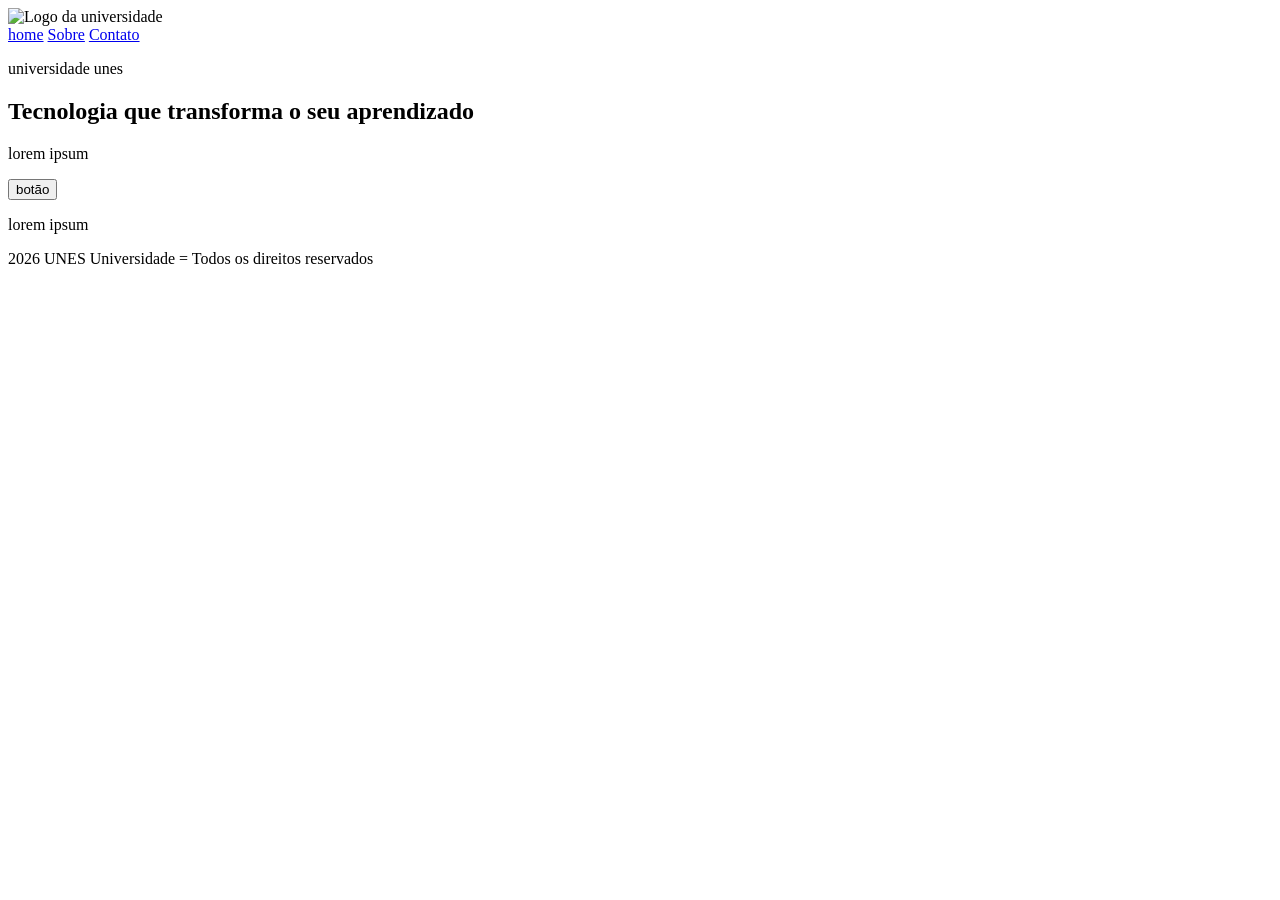
==== index.html @ 4b0fa89b "First commit" ====
<!DOCTYPE html>
<html>
    <head>
        <meta charset="utf-8">
        <meta name="viewport" content="width=width-device, initial-scale=1.0">
        <title>Unes</title>
    </head>
    <body>
        
        <header id="cabecalho">
            <img src="logo.png" alt="Logo da universidade">
            <nav>
                <a href="index.html">home</a>
                <a href="pages/sobre.html">Sobre</a>
                <a href="pages/contato.html">Contato</a>
            </nav>
        </header>

        <main>
            <p>universidade unes</p>
            <h2>Tecnologia que transforma o seu aprendizado</h2>
            <p>lorem ipsum</p>
            <button>botão</button>
        </main>
        
        <section>
            <p>lorem ipsum</p>
        </section>

        <footer>
            <p>2026 UNES Universidade = Todos os direitos reservados</p>
        </footer>

    </body>
</html>
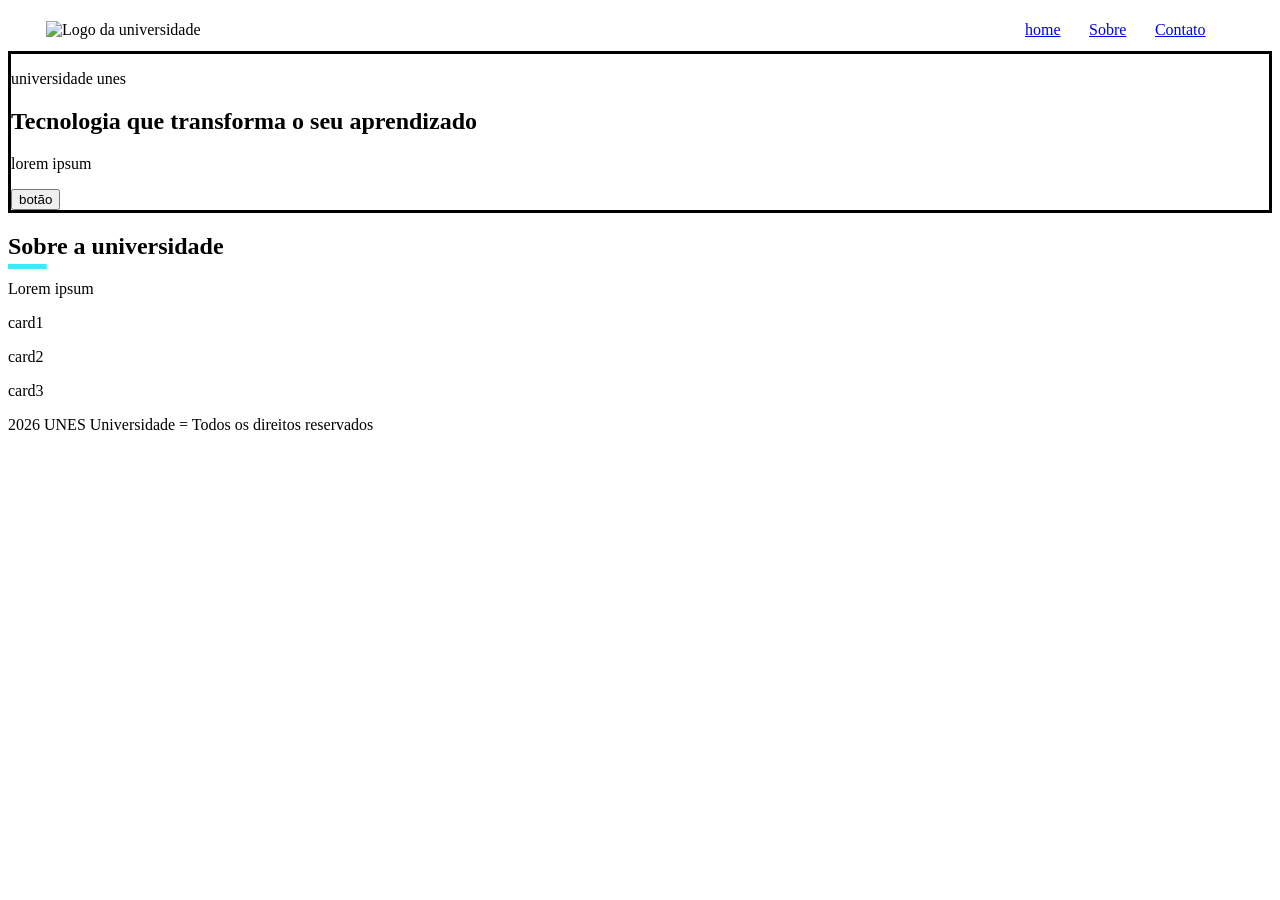
==== commit aa3708d9: "Implementação css inicial" ====
--- a/index.html
+++ b/index.html
@@ -4,29 +4,42 @@
         <meta charset="utf-8">
         <meta name="viewport" content="width=width-device, initial-scale=1.0">
         <title>Unes</title>
+        <link rel="stylesheet" href="css/style.css">
     </head>
     <body>
         
         <header id="cabecalho">
-            <img src="logo.png" alt="Logo da universidade">
-            <nav>
-                <a href="index.html">home</a>
-                <a href="pages/sobre.html">Sobre</a>
-                <a href="pages/contato.html">Contato</a>
+            <img src="images/logo.png" alt="Logo da universidade">
+            <nav id="navi">
+                <ul>
+                <li><a href="index.html">home</a></li>
+                <li><a href="pages/sobre.html">Sobre</a></li>
+                <li><a href="pages/contato.html">Contato</a></li>
+                </ul>
             </nav>
         </header>
 
         <main>
-            <p>universidade unes</p>
-            <h2>Tecnologia que transforma o seu aprendizado</h2>
-            <p>lorem ipsum</p>
-            <button>botão</button>
+
+            <section id="banner">
+                <p>universidade unes</p>
+                <h2>Tecnologia que transforma o seu aprendizado</h2>
+                <p>lorem ipsum</p>
+                <button>botão</button>
+            </section>
+
+            <section>
+                <h2><span class="txt_underline">Sob</span>re a universidade</h2>
+                <p>Lorem ipsum</p>
+                <div id="cards">
+                    <p>card1</p>
+                    <p>card2</p>
+                    <p>card3</p>
+                </div>
+            </section>
+
         </main>
         
-        <section>
-            <p>lorem ipsum</p>
-        </section>
-
         <footer>
             <p>2026 UNES Universidade = Todos os direitos reservados</p>
         </footer>
--- a/css/style.css
+++ b/css/style.css
@@ -0,0 +1,27 @@
+#cabecalho {
+    display:flex;
+    justify-content: space-between;
+    align-items: center;
+    padding: 1% 3%;
+}
+
+#navi {
+    width: 20%;
+}
+
+#banner {
+    border-style: solid;
+}
+
+ul {
+    list-style-type: none;
+    padding: 0;
+    margin: 0;
+    display:flex;
+    justify-content: space-evenly;
+}
+
+.txt_underline {
+    text-decoration: underline rgb(58, 234, 247) solid 5px;
+    text-underline-offset: 10px;
+}
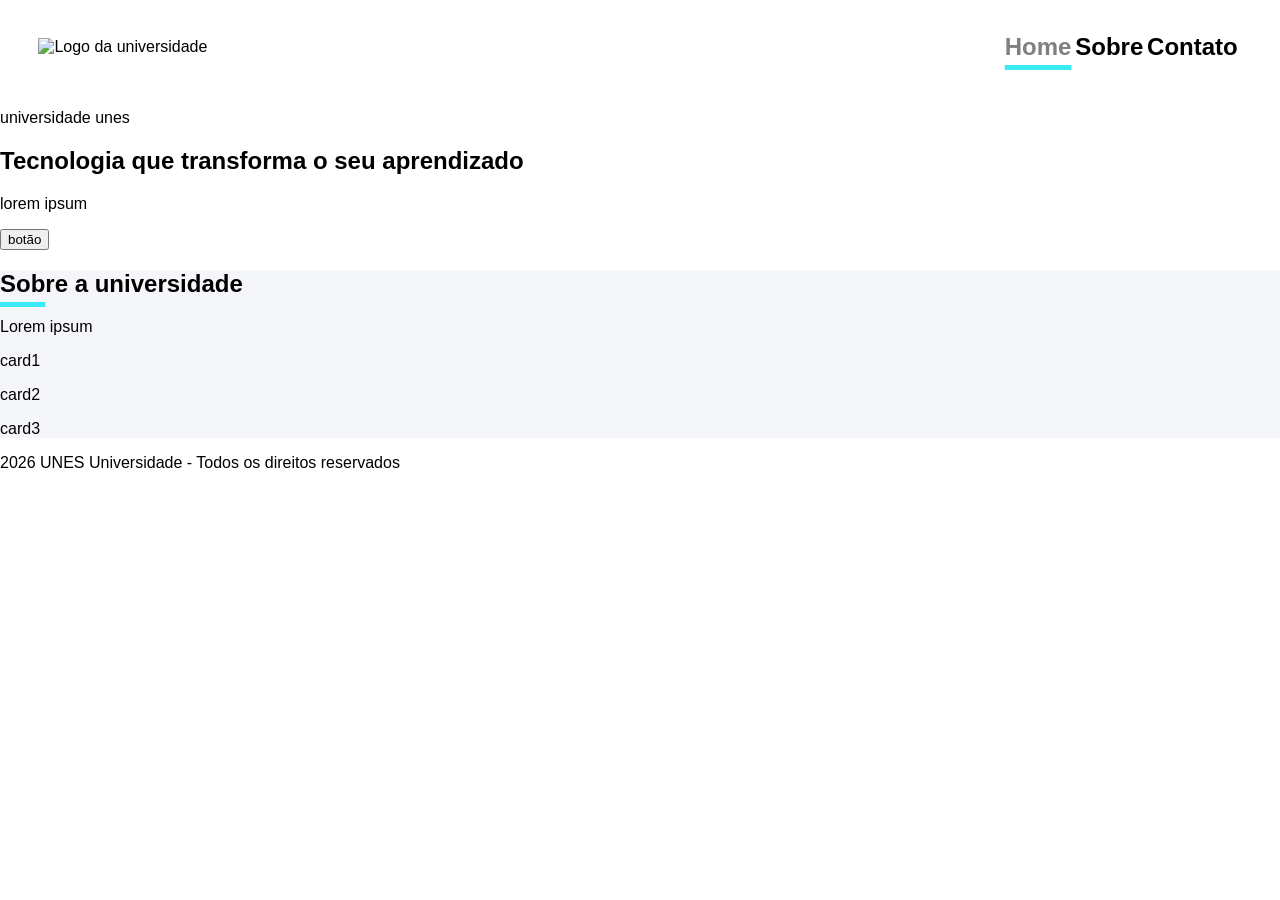
==== commit 68db57bd: "Inicio css" ====
--- a/index.html
+++ b/index.html
@@ -10,17 +10,17 @@
         
         <header id="cabecalho">
             <img src="images/logo.png" alt="Logo da universidade">
+            
             <nav id="navi">
                 <ul>
-                <li><a href="index.html">home</a></li>
-                <li><a href="pages/sobre.html">Sobre</a></li>
-                <li><a href="pages/contato.html">Contato</a></li>
+                <li><a href="index.html" class="selecionado"><h2>Home</h2></a></li>
+                <li><a href="pages/sobre.html"><h2>Sobre</h2></a></li>
+                <li><a href="pages/contato.html"><h2>Contato</h2></a></li>
                 </ul>
             </nav>
         </header>
 
         <main>
-
             <section id="banner">
                 <p>universidade unes</p>
                 <h2>Tecnologia que transforma o seu aprendizado</h2>
@@ -28,7 +28,7 @@
                 <button>botão</button>
             </section>
 
-            <section>
+            <section id="info-index">
                 <h2><span class="txt_underline">Sob</span>re a universidade</h2>
                 <p>Lorem ipsum</p>
                 <div id="cards">
@@ -37,12 +37,10 @@
                     <p>card3</p>
                 </div>
             </section>
-
         </main>
         
         <footer>
-            <p>2026 UNES Universidade = Todos os direitos reservados</p>
+            <p>2026 UNES Universidade - Todos os direitos reservados</p>
         </footer>
-
     </body>
 </html>
--- a/css/style.css
+++ b/css/style.css
@@ -1,3 +1,4 @@
+/* Geral */
 #cabecalho {
     display:flex;
     justify-content: space-between;
@@ -10,7 +11,7 @@
 }
 
 #banner {
-    border-style: solid;
+    margin-bottom: 0%;
 }
 
 ul {
@@ -21,7 +22,114 @@
     justify-content: space-evenly;
 }
 
+a {
+    color: black;
+    text-decoration: none;
+}
+
+.selecionado {
+    color: grey;
+    text-decoration: underline rgb(58, 234, 247) solid 5px;
+    text-underline-offset: 10px;
+}
+
 .txt_underline {
     text-decoration: underline rgb(58, 234, 247) solid 5px;
     text-underline-offset: 10px;
 }
+
+/* Index */
+
+#info-index {
+    background-color: #f5f6fa;
+    margin-top: 0%;
+}
+
+/* Sobre */
+
+
+/* test */
+* {
+    box-sizing: border-box;
+  }
+  
+  body {
+    margin: 0;
+    font-family: Arial, Helvetica, sans-serif;
+  }
+  
+  .contact-banner {
+    position: relative;
+    height: 170px;
+    overflow: hidden;
+  
+    display: flex;
+    align-items: center;
+  
+    padding: 0 44px;
+  
+    background: linear-gradient(
+      110deg,
+      #394364 0%,
+      #4d5b86 55%,
+      #6574a2 100%
+    );
+  
+    color: white;
+  }
+  
+  /* Text */
+  .content {
+    position: relative;
+    z-index: 2;
+  }
+  
+  .eyebrow {
+    display: block;
+  
+    margin-bottom: 8px;
+  
+    color: #25c8c0;
+    font-size: 11px;
+    font-weight: 700;
+    letter-spacing: 2px;
+  }
+  
+  h1 {
+    margin: 0;
+  
+    font-size: 24px;
+    font-weight: 700;
+  }
+  
+  /* Large translucent circle */
+  .circle {
+    position: absolute;
+  
+    width: 98px;
+    height: 98px;
+  
+    right: 60px;
+    top: 32px;
+  
+    border-radius: 50%;
+  
+    background: rgba(255, 255, 255, 0.12);
+  }
+  
+  /* Dot pattern */
+  
+  
+  .dots {
+    width: clamp(60px, 8vw, 80px);
+    height: clamp(70px, 10vw, 100px);
+  
+    background-image: radial-gradient(
+      circle,
+      rgba(255, 255, 255, 0.5) 1.5px,
+      transparent 1.5px
+    );
+  
+    background-size: clamp(8px, 1vw, 10px)
+                     clamp(8px, 1vw, 10px);
+  }
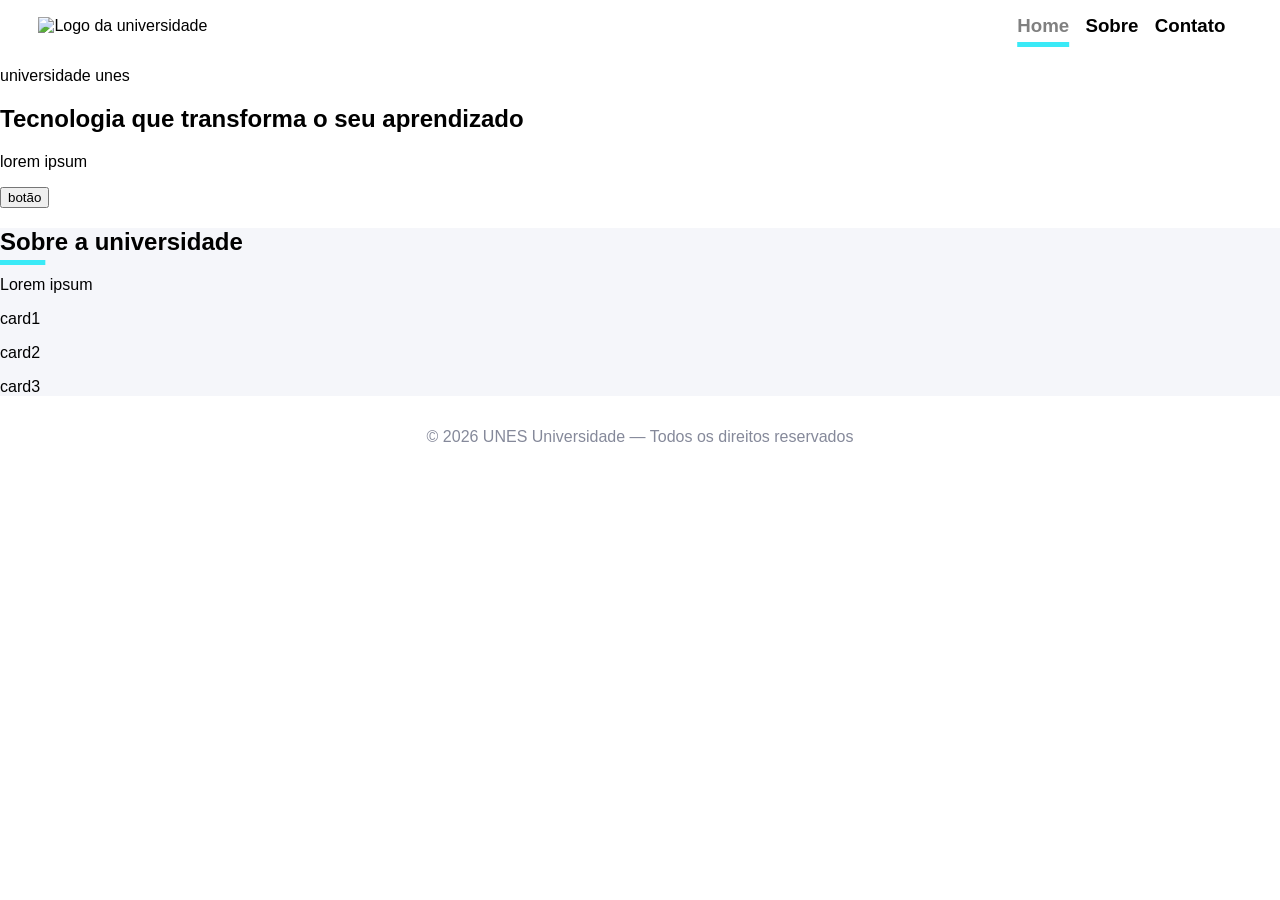
==== commit 251019a3: "Finalização do contato" ====
--- a/index.html
+++ b/index.html
@@ -13,9 +13,9 @@
             
             <nav id="navi">
                 <ul>
-                <li><a href="index.html" class="selecionado"><h2>Home</h2></a></li>
-                <li><a href="pages/sobre.html"><h2>Sobre</h2></a></li>
-                <li><a href="pages/contato.html"><h2>Contato</h2></a></li>
+                <li><a href="index.html" class="selecionado" class="nav-links"><h3>Home</h3></a></li>
+                <li><a href="pages/sobre.html" class="nav-links"><h3>Sobre</h3></a></li>
+                <li><a href="pages/contato.html" class="nav-links"><h3>Contato</h3></a></li>
                 </ul>
             </nav>
         </header>
@@ -40,7 +40,7 @@
         </main>
         
         <footer>
-            <p>2026 UNES Universidade - Todos os direitos reservados</p>
+            <p>© 2026 UNES Universidade — Todos os direitos reservados</p>
         </footer>
     </body>
 </html>
--- a/css/style.css
+++ b/css/style.css
@@ -1,31 +1,83 @@
 /* Geral */
+* {
+  box-sizing: border-box;
+}
+
+body {
+  margin: 0;
+  font-family: Arial, Helvetica, sans-serif !important;
+}
+
+.text-links {
+  display: block;
+  font-size: 1.17em;
+  margin-block-start: 1em;
+  margin-inline-end: 0px;
+  font-weight: bold;
+  unicode-bidi: isolate;
+}
+
 #cabecalho {
     display:flex;
     justify-content: space-between;
     align-items: center;
-    padding: 1% 3%;
+    height: 3vw;
+    padding: 2% 3%;
 }
 
 #navi {
     width: 20%;
 }
 
-#banner {
-    margin-bottom: 0%;
+footer {
+  display: flex;
+  justify-content: center ;
+}
+
+footer p{
+  color: #85899a;
+  font-weight: 500;
+}
+
+.banner {
+  display: flex;
+  align-items: center;
+  height: 10vw;
+  padding-left: 2vw;
+  margin-bottom: 0px;
+
+  background: linear-gradient(
+    110deg,
+    #394364 0%,
+    #4d5b86 55%,
+    #6574a2 100%
+);
+
+  color: white;
+}
+
+.banner-content p {
+  display: block;
+  color: #25c8c0; 
+  font-size: 11px;
+  font-weight: 700;
+  letter-spacing: 2px;
 }
 
 ul {
     list-style-type: none;
-    padding: 0;
+    padding: 0 !important;
     margin: 0;
     display:flex;
     justify-content: space-evenly;
 }
 
-a {
+.nav-links{
     color: black;
     text-decoration: none;
 }
+
+
 
 .selecionado {
     color: grey;
@@ -46,90 +98,134 @@
 }
 
 /* Sobre */
-
-
-/* test */
-* {
-    box-sizing: border-box;
-  }
+#info-sobre {
+  background-color: #f5f6fa;
+  display: grid;
+  padding: 2vw 4vw;
+}
+
+#info-sobre p {
+  font-size: clamp(15px, 20px, 22px);
+  color: #6b7280;
+  line-height: 1.5;
+}
+
+#card-sobre {
+  display: grid;
+  grid-template-areas: 
+  'titulo titulo titulo'
+  'c1 c2 c3'
+  'c3 c4';
+}
+
+#c-titulo {
+  grid-area: titulo;
+}
+
+#c-mat {
+  grid-area: c1;
+}
+
+#c-tecno {
+  grid-area: c2;
+}
+
+#c-prof {
+  grid-area: c3;
+}
+
+#c-avalia {
+  grid-area: c4;
+}
+
+#c-local {
+  grid-area: c5;
+}
+
+/* Contato */
+
+#info-contato {
+  background-color: #f5f6fa;
+  display: grid;
+  grid-template-columns: 1fr 3fr 3fr 1fr;
+  padding: 3vw 2vw;
+}
+
+#info-column1 {
+  grid-column: 2;
+}
+
+#info-column2 {
+  grid-column: 3;
+  display: grid;
+  justify-content: center;
+}
+
+#info-contato h2 {
+  margin: 0;
+  font-size: clamp(20px, 30px, 40px);
+}
+
+#form-contato{
+  display: grid;
+  background-color: white;
+  border-radius: 5%;
+  padding: 4vw 3vw;
+}
+
+#form-contato label, #info-column2 h3 {
+  color: #27324d;
+  font-weight: 700;
+}
+
+#form-contato input, #fdesc  {
+  border-radius: clamp(3px, 5px, 8px);
+  border: 2px solid;
+  border-color: #e6e8ef;
+  font-family: inherit;
+}
+
+#form-contato input::placeholder, #form-contato textarea::placeholder {
+  color: #bfc0c3;
   
-  body {
-    margin: 0;
-    font-family: Arial, Helvetica, sans-serif;
-  }
-  
-  .contact-banner {
-    position: relative;
-    height: 170px;
-    overflow: hidden;
-  
-    display: flex;
-    align-items: center;
-  
-    padding: 0 44px;
-  
-    background: linear-gradient(
-      110deg,
-      #394364 0%,
-      #4d5b86 55%,
-      #6574a2 100%
-    );
-  
-    color: white;
-  }
-  
-  /* Text */
-  .content {
-    position: relative;
-    z-index: 2;
-  }
-  
-  .eyebrow {
-    display: block;
-  
-    margin-bottom: 8px;
-  
-    color: #25c8c0;
-    font-size: 11px;
-    font-weight: 700;
-    letter-spacing: 2px;
-  }
-  
-  h1 {
-    margin: 0;
-  
-    font-size: 24px;
-    font-weight: 700;
-  }
-  
-  /* Large translucent circle */
-  .circle {
-    position: absolute;
-  
-    width: 98px;
-    height: 98px;
-  
-    right: 60px;
-    top: 32px;
-  
-    border-radius: 50%;
-  
-    background: rgba(255, 255, 255, 0.12);
-  }
-  
-  /* Dot pattern */
-  
-  
-  .dots {
-    width: clamp(60px, 8vw, 80px);
-    height: clamp(70px, 10vw, 100px);
-  
-    background-image: radial-gradient(
-      circle,
-      rgba(255, 255, 255, 0.5) 1.5px,
-      transparent 1.5px
-    );
-  
-    background-size: clamp(8px, 1vw, 10px)
-                     clamp(8px, 1vw, 10px);
-  }+}
+
+#femail, #fassunto {
+  padding: 2%;
+}
+
+#fdesc {
+  padding-bottom: 10%;
+}
+
+#fenviar {
+  width: 7vw;
+  height: 2vw;
+  border: none;
+  border-radius: 1vw;
+  background: #42c3b5;
+  color: #25334e;
+  font-weight: 700;
+}
+
+#info-column2 li {
+  display: flex;
+  align-items: flex-start;
+  margin-bottom: 35px;
+}
+
+/* Replace the number with a circle */
+#info-column2 li::before {
+  content: "";
+  width: 48px;
+  height: 48px;
+
+  background: #adb5d8;
+  border-radius: 50%;
+
+  margin-right: 0;
+}
+
+#info-column2 h3, #info-column2 p {
+  display: block;
+} 
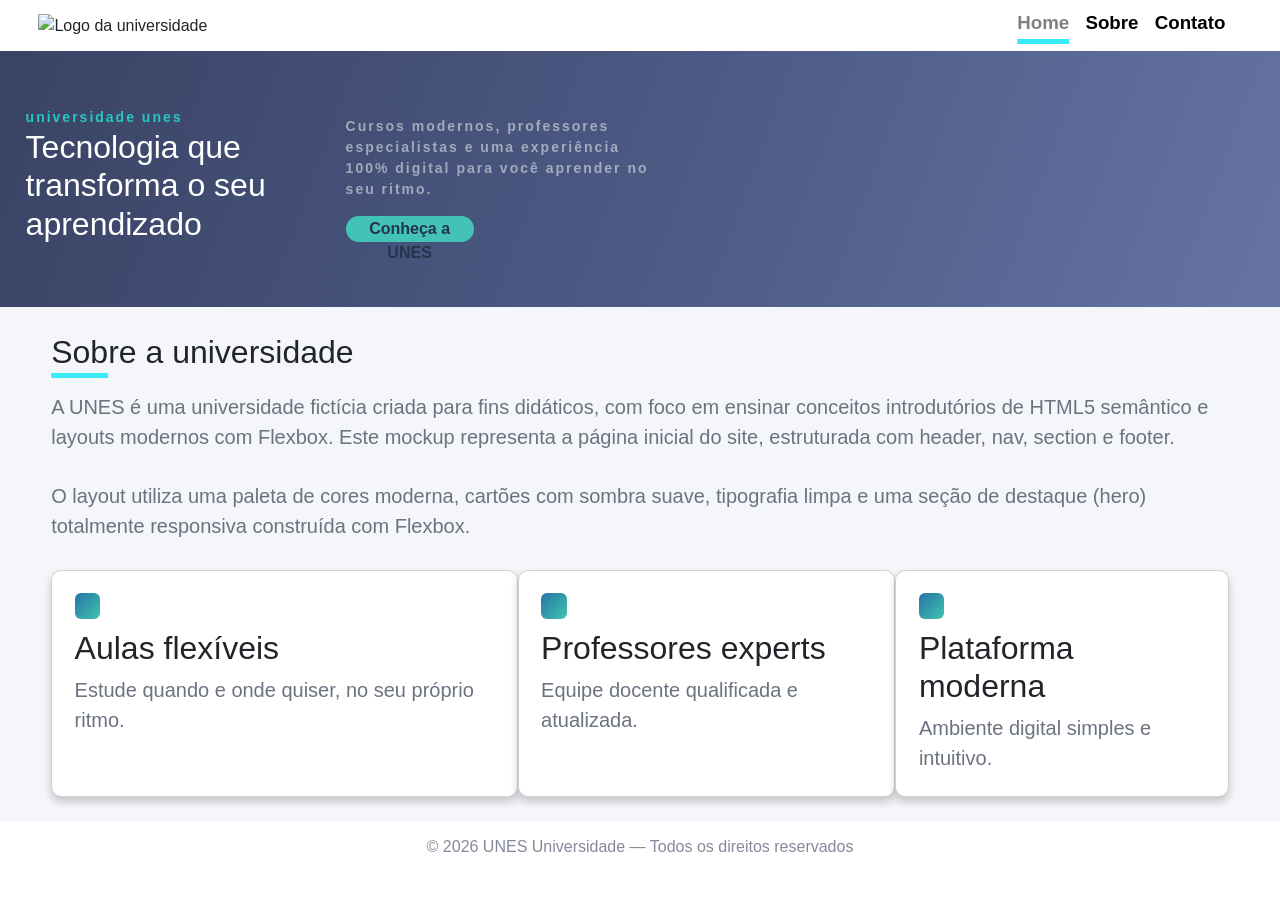
==== commit 5d5acc19: "Finalização html e css" ====
--- a/index.html
+++ b/index.html
@@ -5,6 +5,7 @@
         <meta name="viewport" content="width=width-device, initial-scale=1.0">
         <title>Unes</title>
         <link rel="stylesheet" href="css/style.css">
+        <link href="https://cdn.jsdelivr.net/npm/bootstrap@5.0.2/dist/css/bootstrap.min.css" rel="stylesheet" integrity="sha384-EVSTQN3/azprG1Anm3QDgpJLIm9Nao0Yz1ztcQTwFspd3yD65VohhpuuCOmLASjC" crossorigin="anonymous">
     </head>
     <body>
         
@@ -13,29 +14,57 @@
             
             <nav id="navi">
                 <ul>
-                <li><a href="index.html" class="selecionado" class="nav-links"><h3>Home</h3></a></li>
-                <li><a href="pages/sobre.html" class="nav-links"><h3>Sobre</h3></a></li>
-                <li><a href="pages/contato.html" class="nav-links"><h3>Contato</h3></a></li>
+                <li><a href="index.html" class="selecionado" class="nav-links"><h3 class="text-links">Home</h3></a></li>
+                <li><a href="pages/sobre.html" class="nav-links"><h3 class="text-links">Sobre</h3></a></li>
+                <li><a href="pages/contato.html" class="nav-links"><h3 class="text-links">Contato</h3></a></li>
                 </ul>
             </nav>
         </header>
 
         <main>
-            <section id="banner">
-                <p>universidade unes</p>
-                <h2>Tecnologia que transforma o seu aprendizado</h2>
-                <p>lorem ipsum</p>
-                <button>botão</button>
+            <section class="banner" style="height: 20vw;">
+                <div class="index-banner">
+                    <p>universidade unes</p>
+                    <h2>Tecnologia que transforma o seu aprendizado</h2>
+                    <p>Cursos modernos, professores especialistas e uma experiência 100% digital para você aprender no seu ritmo.</p>
+                    <button id="btn_conhecer">Conheça a UNES</button>
+                </div>
             </section>
 
             <section id="info-index">
                 <h2><span class="txt_underline">Sob</span>re a universidade</h2>
-                <p>Lorem ipsum</p>
-                <div id="cards">
-                    <p>card1</p>
-                    <p>card2</p>
-                    <p>card3</p>
+                <p>
+                    A UNES é uma universidade fictícia criada para fins didáticos, com foco em ensinar conceitos introdutórios de HTML5 semântico e layouts modernos com Flexbox. 
+                    Este mockup representa a página inicial do site, estruturada com header, nav, section e footer.
+                </p>
+                <p>O layout utiliza uma paleta de cores moderna, cartões com sombra suave, tipografia limpa e uma seção de destaque (hero) totalmente responsiva construída com Flexbox.</p>
+                
+                <div id="card-index">
+                    <div class="card" id="c-aula">
+                        <div class="card-body">
+                            <div class="card-icone" class="card-title"></div>
+                            <h2 class="card-text">Aulas flexíveis</h2>
+                            <p class="card-text">Estude quando e onde quiser, no seu próprio ritmo.</p>
+                        </div>
+                    </div>
+
+                    <div class="card" id="c-exp">
+                        <div class="card-body">
+                            <div class="card-icone" class="card-title"></div>
+                            <h2 class="card-text">Professores experts</h2>
+                            <p class="card-text">Equipe docente qualificada e atualizada.</p>
+                        </div>
+                    </div>
+
+                    <div class="card" id="c-plat">
+                        <div class="card-body">
+                            <div class="card-icone" class="card-title"></div>
+                            <h2 class="card-text">Plataforma moderna</h2>
+                            <p class="card-text">Ambiente digital simples e intuitivo.</p>
+                        </div>
+                    </div>
                 </div>
+
             </section>
         </main>
         
@@ -43,4 +72,5 @@
             <p>© 2026 UNES Universidade — Todos os direitos reservados</p>
         </footer>
     </body>
+    <script src="https://cdn.jsdelivr.net/npm/bootstrap@5.0.2/dist/js/bootstrap.bundle.min.js" integrity="sha384-MrcW6ZMFYlzcLA8Nl+NtUVF0sA7MsXsP1UyJoMp4YLEuNSfAP+JcXn/tWtIaxVXM" crossorigin="anonymous"></script>
 </html>
--- a/css/style.css
+++ b/css/style.css
@@ -32,6 +32,7 @@
 footer {
   display: flex;
   justify-content: center ;
+  margin-top: 1vw;
 }
 
 footer p{
@@ -42,6 +43,7 @@
 .banner {
   display: flex;
   align-items: center;
+  flex-wrap: wrap;
   height: 10vw;
   padding-left: 2vw;
   margin-bottom: 0px;
@@ -92,18 +94,60 @@
 
 /* Index */
 
-#info-index {
+#info-index, #info-sobre {
     background-color: #f5f6fa;
-    margin-top: 0%;
-}
+    display: grid;
+    row-gap: 1vw;
+    padding: 2vw 4vw;
+}
+
+#info-index p{
+  font-size: clamp(15px, 20px, 22px);
+  color: #6b7280;
+  line-height: 1.5;
+}
+
+.index-banner {
+  width: 25vw;
+  height: 15vw;
+  display: flex;
+  flex-wrap: wrap;
+  flex-direction: column;
+  justify-content: center;
+}
+
+.index-banner p:first-of-type {
+  color: #25c8c0; 
+  font-size: 14px;
+  font-weight: 700;
+  letter-spacing: 2px;
+  margin-bottom: 0;
+}
+
+.index-banner p {
+  color: rgba(255, 255, 255, 0.5); 
+  font-size: 14px;
+  font-weight: 700;
+  letter-spacing: 2px;
+}
+
+#btn_conhecer {
+  width: 10vw;
+  height: 2vw;
+  border: none;
+  border-radius: 1vw;
+  background: #42c3b5;
+  color: #25334e;
+  font-weight: 700;
+}
+
+#card-index {
+  display: flex;
+  justify-content: center;
+}
+
 
 /* Sobre */
-#info-sobre {
-  background-color: #f5f6fa;
-  display: grid;
-  padding: 2vw 4vw;
-}
-
 #info-sobre p {
   font-size: clamp(15px, 20px, 22px);
   color: #6b7280;
@@ -113,9 +157,10 @@
 #card-sobre {
   display: grid;
   grid-template-areas: 
-  'titulo titulo titulo'
-  'c1 c2 c3'
-  'c3 c4';
+  "titulo titulo titulo titulo titulo titulo"
+    "c1 c1 c2 c2 c3 c3"
+    "c4 c4 c4 c5 c5 c5";
+  row-gap: 1vw;
 }
 
 #c-titulo {
@@ -140,6 +185,20 @@
 
 #c-local {
   grid-area: c5;
+}
+
+.card {
+  border-radius: 10px !important;
+  padding: 0.5vw;
+  box-shadow: 0px 5px 8px rgba(0, 0, 0, 0.2);
+}
+
+.card-icone {
+  width: 2vw;
+  height: 2vw;
+  background: linear-gradient(135deg, #2574a5, #42c3b0);
+  border-radius: 6px;
+  margin-bottom: 10px;
 }
 
 /* Contato */
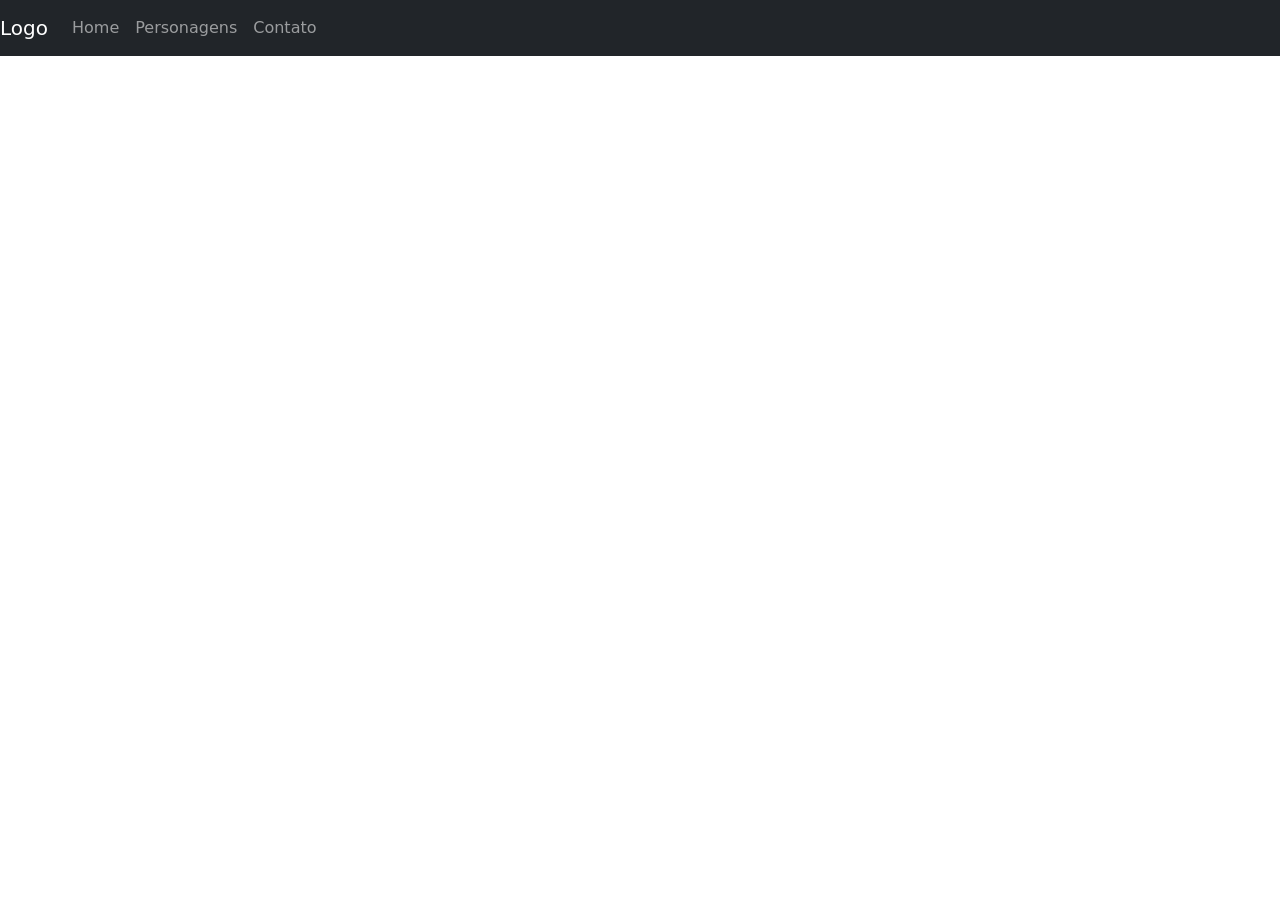
==== commit 76b7bbd3: "Estrutura html index" ====
--- a/index.html
+++ b/index.html
@@ -3,74 +3,50 @@
     <head>
         <meta charset="utf-8">
         <meta name="viewport" content="width=width-device, initial-scale=1.0">
-        <title>Unes</title>
-        <link rel="stylesheet" href="css/style.css">
-        <link href="https://cdn.jsdelivr.net/npm/bootstrap@5.0.2/dist/css/bootstrap.min.css" rel="stylesheet" integrity="sha384-EVSTQN3/azprG1Anm3QDgpJLIm9Nao0Yz1ztcQTwFspd3yD65VohhpuuCOmLASjC" crossorigin="anonymous">
+        <title>Home</title>
+        <link href="https://cdn.jsdelivr.net/npm/bootstrap@5.3.8/dist/css/bootstrap.min.css" rel="stylesheet" integrity="sha384-sRIl4kxILFvY47J16cr9ZwB07vP4J8+LH7qKQnuqkuIAvNWLzeN8tE5YBujZqJLB" crossorigin="anonymous">
     </head>
     <body>
-        
-        <header id="cabecalho">
-            <img src="images/logo.png" alt="Logo da universidade">
-            
-            <nav id="navi">
-                <ul>
-                <li><a href="index.html" class="selecionado" class="nav-links"><h3 class="text-links">Home</h3></a></li>
-                <li><a href="pages/sobre.html" class="nav-links"><h3 class="text-links">Sobre</h3></a></li>
-                <li><a href="pages/contato.html" class="nav-links"><h3 class="text-links">Contato</h3></a></li>
-                </ul>
+        <header>
+            <nav class="navbar navbar-expand-sm bg-dark navbar-dark">
+                <!--Logo-->
+                <a class="navbar-brand" href="#">Logo</a>
+                <button class="navbar-toggler" type="button" data-bs-toggle="collapse" data-bs-target="#collapsibleNavbar">
+                    <span class="navbar-toggler-icon"></span>
+                </button>
+                <div class="collapse navbar-collapse" id="collapsibleNavbar">
+                    <ul class="navbar-nav">
+                        <li class="nav-item">
+                            <a class="nav-link" href="#">Home</a>
+                        </li>
+                        <li class="nav-item">
+                            <a class="nav-link" href="#">Personagens</a>
+                        </li>
+                        <li class="nav-item">
+                            <a class="nav-link" href="#">Contato</a>
+                        </li>
+                    </ul>
+                </div>
             </nav>
         </header>
 
         <main>
-            <section class="banner" style="height: 20vw;">
-                <div class="index-banner">
-                    <p>universidade unes</p>
-                    <h2>Tecnologia que transforma o seu aprendizado</h2>
-                    <p>Cursos modernos, professores especialistas e uma experiência 100% digital para você aprender no seu ritmo.</p>
-                    <button id="btn_conhecer">Conheça a UNES</button>
-                </div>
+            <section class="banner">
+                <!--video background -->
+                <!--title and desc -->
+                <!--buy button -->
             </section>
 
-            <section id="info-index">
-                <h2><span class="txt_underline">Sob</span>re a universidade</h2>
-                <p>
-                    A UNES é uma universidade fictícia criada para fins didáticos, com foco em ensinar conceitos introdutórios de HTML5 semântico e layouts modernos com Flexbox. 
-                    Este mockup representa a página inicial do site, estruturada com header, nav, section e footer.
-                </p>
-                <p>O layout utiliza uma paleta de cores moderna, cartões com sombra suave, tipografia limpa e uma seção de destaque (hero) totalmente responsiva construída com Flexbox.</p>
-                
-                <div id="card-index">
-                    <div class="card" id="c-aula">
-                        <div class="card-body">
-                            <div class="card-icone" class="card-title"></div>
-                            <h2 class="card-text">Aulas flexíveis</h2>
-                            <p class="card-text">Estude quando e onde quiser, no seu próprio ritmo.</p>
-                        </div>
-                    </div>
+            <section class="carousel">
 
-                    <div class="card" id="c-exp">
-                        <div class="card-body">
-                            <div class="card-icone" class="card-title"></div>
-                            <h2 class="card-text">Professores experts</h2>
-                            <p class="card-text">Equipe docente qualificada e atualizada.</p>
-                        </div>
-                    </div>
-
-                    <div class="card" id="c-plat">
-                        <div class="card-body">
-                            <div class="card-icone" class="card-title"></div>
-                            <h2 class="card-text">Plataforma moderna</h2>
-                            <p class="card-text">Ambiente digital simples e intuitivo.</p>
-                        </div>
-                    </div>
-                </div>
+            </section>
+            <section class="game-description">
 
             </section>
         </main>
-        
         <footer>
-            <p>© 2026 UNES Universidade — Todos os direitos reservados</p>
+
         </footer>
     </body>
-    <script src="https://cdn.jsdelivr.net/npm/bootstrap@5.0.2/dist/js/bootstrap.bundle.min.js" integrity="sha384-MrcW6ZMFYlzcLA8Nl+NtUVF0sA7MsXsP1UyJoMp4YLEuNSfAP+JcXn/tWtIaxVXM" crossorigin="anonymous"></script>
+    <script src="https://cdn.jsdelivr.net/npm/bootstrap@5.3.8/dist/js/bootstrap.bundle.min.js" integrity="sha384-FKyoEForCGlyvwx9Hj09JcYn3nv7wiPVlz7YYwJrWVcXK/BmnVDxM+D2scQbITxI" crossorigin="anonymous"></script>
 </html>
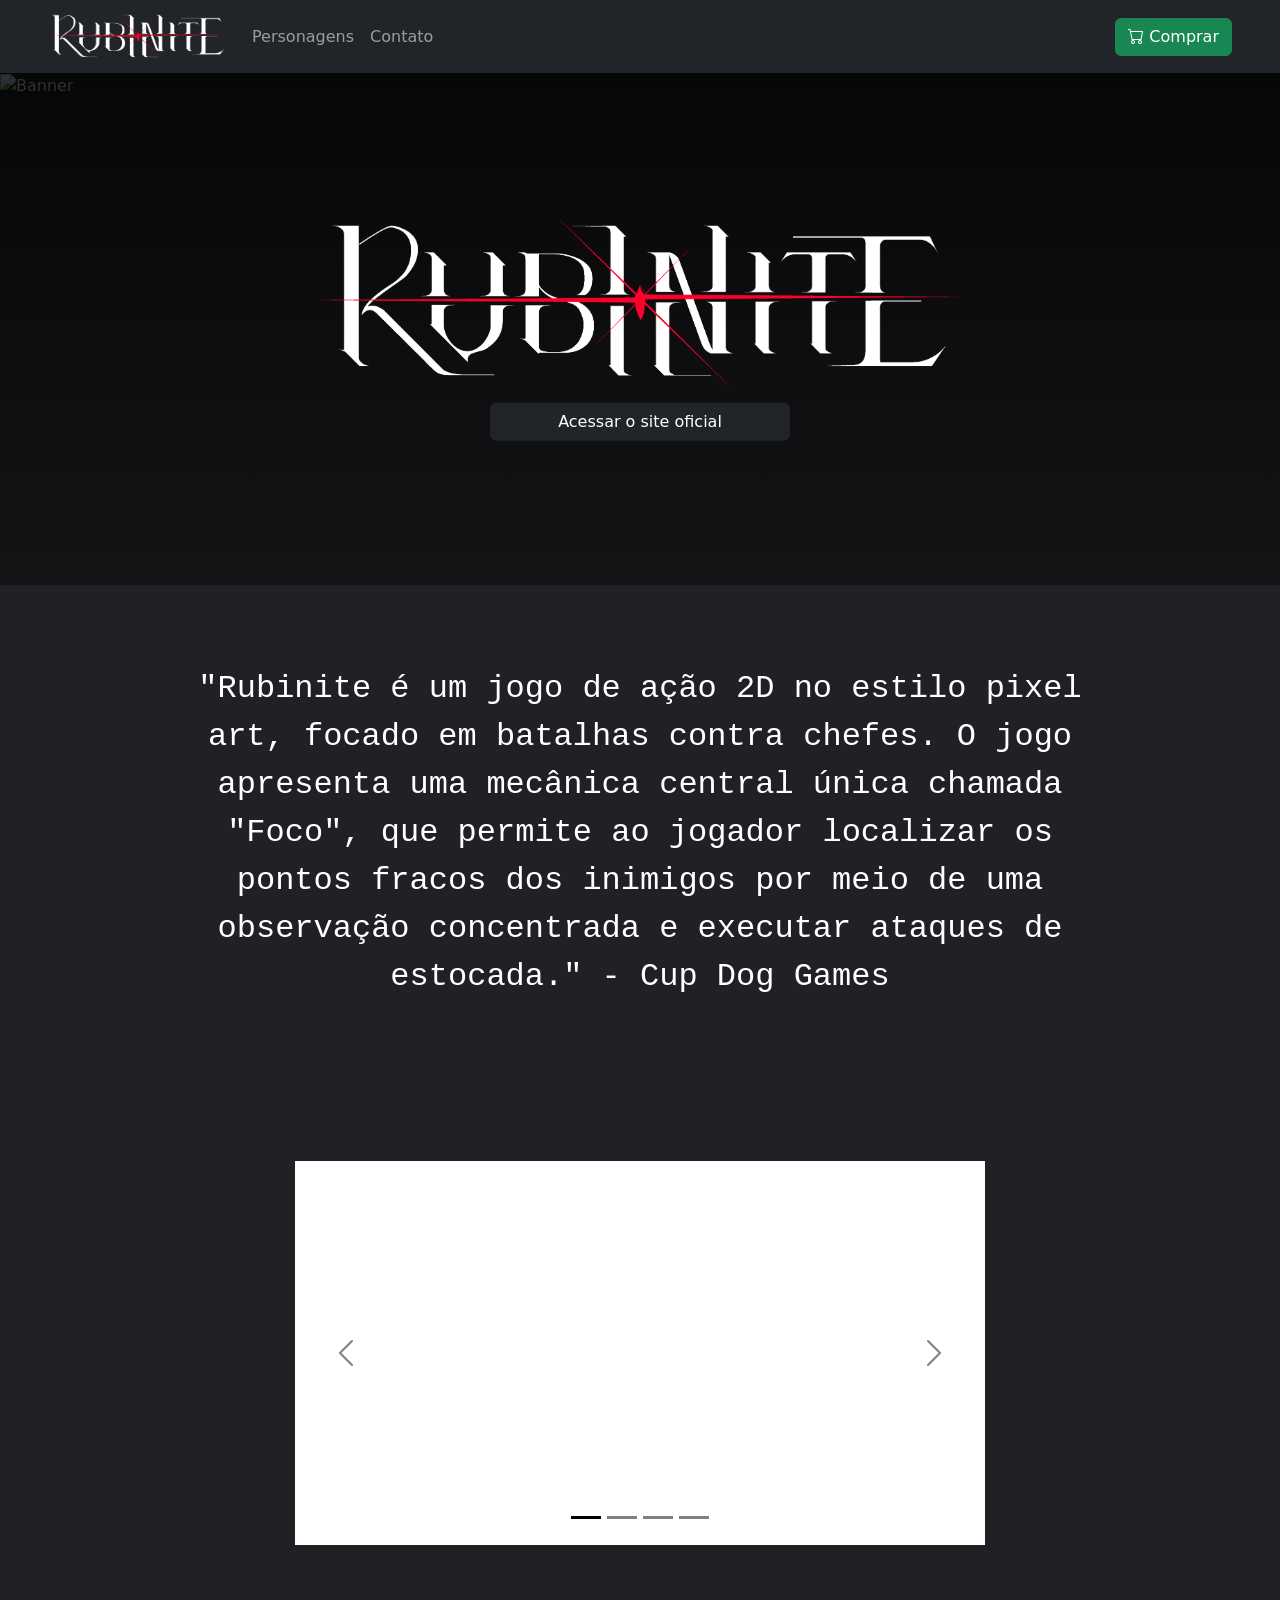
==== commit f20c40d7: "Finalização da base e responsividade" ====
--- a/index.html
+++ b/index.html
@@ -1,52 +1,115 @@
 <!DOCTYPE html>
-<html>
+<html lang="pt-br" data-bs-theme="dark">
     <head>
         <meta charset="utf-8">
-        <meta name="viewport" content="width=width-device, initial-scale=1.0">
+        <meta name="viewport" content="width=device-width, initial-scale=1">
         <title>Home</title>
+        <link rel="stylesheet" href="css/style.css">
         <link href="https://cdn.jsdelivr.net/npm/bootstrap@5.3.8/dist/css/bootstrap.min.css" rel="stylesheet" integrity="sha384-sRIl4kxILFvY47J16cr9ZwB07vP4J8+LH7qKQnuqkuIAvNWLzeN8tE5YBujZqJLB" crossorigin="anonymous">
+        <link rel="stylesheet" href="https://cdn.jsdelivr.net/npm/bootstrap-icons@1.13.1/font/bootstrap-icons.min.css">
+        <script src="https://cdn.jsdelivr.net/npm/bootstrap@5.3.8/dist/js/bootstrap.bundle.min.js" integrity="sha384-FKyoEForCGlyvwx9Hj09JcYn3nv7wiPVlz7YYwJrWVcXK/BmnVDxM+D2scQbITxI" crossorigin="anonymous"></script>
     </head>
     <body>
-        <header>
-            <nav class="navbar navbar-expand-sm bg-dark navbar-dark">
-                <!--Logo-->
-                <a class="navbar-brand" href="#">Logo</a>
-                <button class="navbar-toggler" type="button" data-bs-toggle="collapse" data-bs-target="#collapsibleNavbar">
-                    <span class="navbar-toggler-icon"></span>
-                </button>
-                <div class="collapse navbar-collapse" id="collapsibleNavbar">
-                    <ul class="navbar-nav">
-                        <li class="nav-item">
-                            <a class="nav-link" href="#">Home</a>
-                        </li>
-                        <li class="nav-item">
-                            <a class="nav-link" href="#">Personagens</a>
-                        </li>
-                        <li class="nav-item">
-                            <a class="nav-link" href="#">Contato</a>
-                        </li>
-                    </ul>
-                </div>
-            </nav>
+        <header class="sticky-top">
+            <div class="container-fluid px-0">
+               <nav class="navbar navbar-expand-sm bg-dark navbar-dark px-3 px-sm-4 px-md-5">
+                    <!--Logo-->
+                    
+                    <a class="navbar-brand" href="index.html"><img src="imgs/Logo.png" class="logo"></a>
+                    <button class="navbar-toggler" type="button" data-bs-toggle="collapse" data-bs-target="#collapsibleNavbar">
+                        <span class="navbar-toggler-icon"></span>
+                    </button>
+                    <div class="collapse navbar-collapse" id="collapsibleNavbar">
+                        <ul class="navbar-nav me-auto">
+                            <li class="nav-item">
+                                <a class="nav-link" href="pages/personagens.html">Personagens</a>
+                            </li>
+                            <li class="nav-item">
+                                <a class="nav-link" href="pages/contato.html">Contato</a>
+                            </li>
+                        </ul>
+                        <div class="btn btn-success">
+                            <i class="bi bi-cart"></i>
+                            <a class="nav-link" style="display: inline" href="https://store.steampowered.com/app/1845250/Rubinite/">Comprar</a> 
+                        </div>
+                    </div>
+                </nav>
+            </div>
         </header>
 
+
         <main>
+
+            <!-- Banner -->
             <section class="banner">
-                <!--video background -->
-                <!--title and desc -->
-                <!--buy button -->
+
+                <div class="container-fluid px-0 h-100">
+                    <div class="gif-container">
+                        <img src="imgs/Banner_rubi.gif" class="banner-img" alt="Banner">
+                        <div class="text position-absolute top-50 start-50 translate-middle d-flex flex-column align-items-center">
+                            <figure><img src="imgs/Logo.png" class="banner-logo"></figure>
+                            <a class="btn btn-dark btn-oficial" href="https://www.cupdoggames.com/en">Acessar o site oficial</a> 
+                        </div>
+                    </div>
+                </div>
+
             </section>
 
-            <section class="carousel">
+            <section class="game-description text-white mx-auto d-flex align-items-center w-75 ">
+                <p class="desc-text font-monospace">
+                    "Rubinite é um jogo de ação 2D no estilo pixel art, focado em batalhas contra chefes.
+                    O jogo apresenta uma mecânica central única chamada "Foco", que permite ao jogador localizar os pontos fracos dos inimigos por meio de uma observação concentrada e executar ataques de estocada." - Cup Dog Games
+                </p>
+            </section>
 
+            <section class="container-fluid d-flex align-items-center justify-content-center">
+                    <!-- Carousel -->
+                    <div id="carrossel" class="carousel slide" data-bs-ride="carousel">
+
+                    <!-- Indicators/dots -->
+                    <div class="carousel-indicators">
+                        <button type="button" data-bs-target="#carrossel" data-bs-slide-to="0" class="active"></button>
+                        <button type="button" data-bs-target="#carrossel" data-bs-slide-to="1"></button>
+                        <button type="button" data-bs-target="#carrossel" data-bs-slide-to="2"></button>
+                        <button type="button" data-bs-target="#carrossel" data-bs-slide-to="3"></button>
+                    </div>
+
+                    <!-- The slideshow/carousel -->
+                    <div class="carousel-inner h-100">
+
+                        <div class="carousel-item active h-100">
+                            <iframe class="d-block w-100 h-100" src="https://www.youtube.com/embed/_XhDYcH3dgU">
+                            </iframe>
+                        </div>
+
+                        <figure class="carousel-item">
+                            <img src="imgs/car1.png" alt="Carrossel imagem 1" class="d-block w-100">
+                        </figure>
+
+                        <figure class="carousel-item">
+                            <img src="imgs/car2.png" alt="Carrossel imagem 2" class="d-block w-100">
+                        </figure>
+
+                        <figure class="carousel-item">
+                            <img src="imgs/car3.png" alt="Carrossel imagem 3" class="d-block w-100">
+                        </figure>
+                    </div>
+
+                    <!-- Left and right controls/icons -->
+                    <button class="carousel-control-prev" type="button" data-bs-target="#carrossel" data-bs-slide="prev">
+                        <span class="carousel-control-prev-icon"></span>
+                    </button>
+                    <button class="carousel-control-next" type="button" data-bs-target="#carrossel" data-bs-slide="next">
+                        <span class="carousel-control-next-icon"></span>
+                    </button>
+                    </div>
             </section>
-            <section class="game-description">
 
-            </section>
+            
         </main>
         <footer>
 
         </footer>
     </body>
-    <script src="https://cdn.jsdelivr.net/npm/bootstrap@5.3.8/dist/js/bootstrap.bundle.min.js" integrity="sha384-FKyoEForCGlyvwx9Hj09JcYn3nv7wiPVlz7YYwJrWVcXK/BmnVDxM+D2scQbITxI" crossorigin="anonymous"></script>
+    
 </html>
--- a/css/style.css
+++ b/css/style.css
@@ -0,0 +1,206 @@
+/* geral */
+section{
+  height: 40vw;
+}
+
+html, main, body {
+  background-color: rgb(33, 33, 37) !important;
+}
+
+
+/* Header */
+.logo {
+  width: clamp(120px, 15vw, 180px);
+}
+
+/* index */
+
+.gif-container {
+  position: relative;
+}
+
+.gif-container::after {
+  content: "";
+  position: absolute;
+  inset: 0;
+  background: linear-gradient(
+  to bottom,
+  rgba(0, 0, 0, 0.8),
+  rgba(0, 0, 0, 0.4)
+  );
+}
+
+.text {
+  z-index: 1;
+}
+
+.banner-img {
+  width: 100%;
+  max-height: 100%;
+  height: auto;
+  object-fit: cover;
+}
+
+.banner-logo {
+  width: 100%;
+  height: 100%;
+  object-fit: cover;
+}
+
+.btn-oficial {
+  width: clamp(160px, 35vw, 300px);
+}
+
+.desc-text {
+  text-align: center;
+  font-size: 2.0rem;
+}
+
+#carrossel {
+  width: 55%;
+  height: 75%;
+}
+
+/* personagens */
+.save-button {
+    width: 75%;
+    height: 100px;
+    padding: 3px;
+    border: 0;
+    background: #6d91bd;
+    clip-path: polygon(
+        6% 0,
+        94% 0,
+        100% 50%,
+        94% 100%,
+        6% 100%,
+        0 50%
+    );
+    cursor: pointer;
+}
+
+.save-content {
+    width: 100%;
+    height: 100%;
+    background: #151a22;
+    color: white;
+
+    display: flex;
+    flex-direction: column;
+    justify-content: center;
+    align-items: center;
+
+    clip-path: inherit;
+}
+
+.save-content strong {
+    font-size: 21px;
+    letter-spacing: 4px;
+}
+
+.save-content small {
+    margin-top: 5px;
+    color: #8997aa;
+}
+
+
+.personagem {
+  display: flex;
+  align-items: center;
+  text-decoration: none;
+  color: white;
+}
+
+.personagem h1 {
+  display: inline;
+}
+
+.personagem:hover {
+    background: #292c33;
+    color: #78a9e8;
+    padding-left: 30px;
+}
+
+.char-img {
+    width: 55px;
+    height: 55px;
+    border-radius: 50%;
+    margin-right: 20px;
+
+    border: 2px solid #7098c9;
+}
+
+
+/* contato */
+.contact-box {
+    display: flex;
+    flex-direction: column;
+    align-items: center;
+
+    margin-top: 15vw;
+    padding: 40px;
+
+    background: #17191e;
+    border: 1px solid #383d45;
+    border-radius: 6px;
+}
+
+.contact-form {
+  width: 75%;
+  display: flex;
+    flex-direction: column;
+    align-items: center;
+}
+
+.contact-form > div {
+  width: 100%;
+}
+
+.btn-enviar {
+    
+    padding: 13px 30px;
+
+    background: #7098c9;
+    color: #151920;
+
+    border: none;
+    border-radius: 4px;
+
+    font-weight: bold;
+    cursor: pointer;
+}
+
+
+
+@media (max-width: 575.98px){ 
+  section {
+    height: 90vw
+  }
+
+  .game-description{
+    margin: 0 5px;
+  }
+}
+
+@media (min-width: 576.02px){ 
+  .gif-container {
+    height: 100%;
+  }
+}
+
+
+@media (max-width: 767.98px){
+    #carrossel {
+    width: 95%;
+    height: 75%;
+  }
+  .save-button {
+   height: 80px;
+    }
+}
+
+@media (max-width: 991.98px) {
+  .desc-text {
+    font-size: clamp(0.5rem, 1rem, 1.5rem)
+  }
+}
